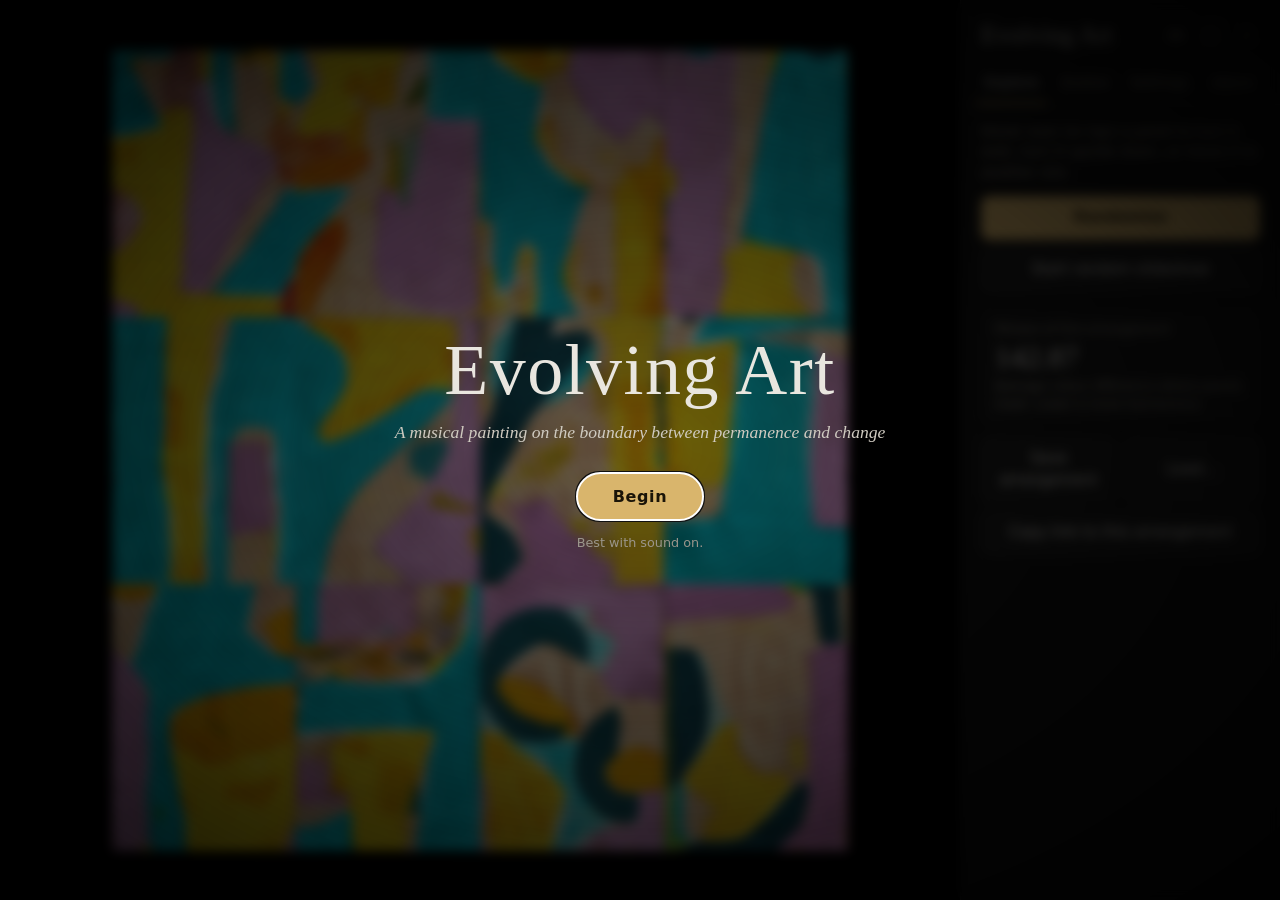
==== index.html @ 99d803be "rebuilt for standard html" ====
<!DOCTYPE html>
<html lang="en">
<head>
  <meta charset="utf-8">
  <meta name="viewport" content="width=device-width, initial-scale=1">
  <title>Evolving Art</title>
  <meta name="description" content="An evolving musical painting on the boundary between permanence and change — twelve double-sided panels, rearranged endlessly by chance and by evolution.">
  <link rel="stylesheet" href="css/style.css">
  <script type="module" src="js/app.js"></script>
</head>
<body>
  <main id="stage" aria-label="Artwork">
    <div id="grid" role="grid" aria-label="Twelve painted panels in a three by four grid"></div>
    <p id="loading" hidden>Loading panels…</p>
  </main>

  <button id="show-ui" class="ghost-button" title="Show controls (Esc)" aria-label="Show controls" hidden>
    <svg viewBox="0 0 24 24" aria-hidden="true"><path d="M4 7h16M4 12h16M4 17h16"/></svg>
  </button>

  <aside id="panel" aria-label="Controls">
    <header class="panel-header">
      <h1>Evolving Art</h1>
      <div class="header-actions">
        <button id="sound-toggle" class="icon-button" aria-pressed="true" title="Sound on/off (M)">
          <svg class="icon-on" viewBox="0 0 24 24" aria-hidden="true"><path d="M4 10v4h4l5 4V6L8 10H4z"/><path d="M16 9a4 4 0 0 1 0 6M18.5 6.5a7.5 7.5 0 0 1 0 11"/></svg>
          <svg class="icon-off" viewBox="0 0 24 24" aria-hidden="true"><path d="M4 10v4h4l5 4V6L8 10H4z"/><path d="M16 9.5l5 5M21 9.5l-5 5"/></svg>
        </button>
        <button id="fullscreen" class="icon-button" title="Full screen (F)" aria-label="Full screen">
          <svg viewBox="0 0 24 24" aria-hidden="true"><path d="M4 9V4h5M20 9V4h-5M4 15v5h5M20 15v5h-5"/></svg>
        </button>
        <button id="hide-ui" class="icon-button" title="Hide controls (H) — press Esc to bring them back" aria-label="Hide controls">
          <svg viewBox="0 0 24 24" aria-hidden="true"><path d="M9 6l6 6-6 6"/></svg>
        </button>
      </div>
    </header>

    <nav class="tabs" role="tablist">
      <button role="tab" aria-selected="true" aria-controls="tab-explore" id="t-explore">Explore</button>
      <button role="tab" aria-selected="false" aria-controls="tab-evolve" id="t-evolve">Evolve</button>
      <button role="tab" aria-selected="false" aria-controls="tab-settings" id="t-settings">Settings</button>
      <button role="tab" aria-selected="false" aria-controls="tab-about" id="t-about">About</button>
    </nav>

    <section id="tab-explore" role="tabpanel" aria-labelledby="t-explore">
      <p class="hint">Hover over (or tap) a panel to turn it over, turn it upside down, or move it to another slot.</p>
      <div class="button-stack">
        <button id="randomise" class="primary">Randomise</button>
        <button id="slideshow" aria-pressed="false">Start random slideshow</button>
      </div>
      <div class="readout">
        <span class="label">Fitness of this arrangement</span>
        <span id="current-fitness" class="value">–</span>
        <span class="note">Average colour difference where panels meet. Lower is more harmonious.</span>
      </div>
      <div class="button-row">
        <button id="save-grid">Save arrangement</button>
        <button id="load-grid">Load…</button>
      </div>
      <button id="copy-link" class="wide">Copy link to this arrangement</button>
      <p id="explore-status" class="status" role="status"></p>
    </section>

    <section id="tab-evolve" role="tabpanel" aria-labelledby="t-evolve" hidden>
      <p class="hint">A genetic algorithm breeds arrangements, keeping those whose panels meet most harmoniously. The best arrangement so far is shown as it evolves.</p>
      <div class="button-stack">
        <button id="evolve" class="primary">Start evolution</button>
        <button id="reset-evolve" hidden>Reset evolution</button>
      </div>
      <div id="evolve-progress" class="progress" hidden>
        <div class="progress-bar"><div id="progress-fill"></div></div>
        <dl class="stats">
          <dt>Generation</dt><dd id="generation">0</dd>
          <dt>Best fitness</dt><dd id="best-fitness">–</dd>
          <dt>First generation</dt><dd id="start-fitness">–</dd>
        </dl>
      </div>
      <label class="field">
        <span>Pace</span>
        <select id="pace">
          <option value="fast">Fast</option>
          <option value="1000">One generation per second</option>
          <option value="slide" selected>Match slide duration</option>
        </select>
      </label>
      <div class="button-row">
        <button id="save-ga" disabled>Save run</button>
        <button id="load-ga">Load run…</button>
      </div>
      <p id="evolve-status" class="status" role="status"></p>
    </section>

    <section id="tab-settings" role="tabpanel" aria-labelledby="t-settings" hidden>
      <h2>General</h2>
      <label class="field">
        <span>Painting set</span>
        <select id="set-choice">
          <option value="1">Roberto 1</option>
          <option value="2">Roberto 2</option>
          <option value="3" selected>Roberto 3 (with music)</option>
          <option value="4">Roberto 4</option>
        </select>
      </label>
      <h2>Slideshow</h2>
      <label class="field">
        <span>Slide duration</span>
        <select id="slide-duration">
          <option value="1">1 second</option>
          <option value="2">2 seconds</option>
          <option value="3">3 seconds</option>
          <option value="4">4 seconds</option>
          <option value="5">5 seconds</option>
          <option value="6" selected>6 seconds</option>
          <option value="9.6">9.6 seconds</option>
        </select>
      </label>
      <h2>Evolution</h2>
      <label class="field">
        <span>Fitness type</span>
        <select id="fitness-type">
          <option value="0">Average colour of whole panels</option>
          <option value="1" selected>Matching edge pixels</option>
        </select>
      </label>
      <label class="field" id="edge-thickness-field">
        <span>Edge thickness (px)</span>
        <input id="edge-thickness" type="number" min="1" max="50" step="1" value="1">
      </label>
      <label class="field">
        <span>Max generations</span>
        <input id="max-generations" type="number" min="1" max="100000" step="1" value="100">
      </label>
      <label class="field">
        <span>Population size</span>
        <input id="population-size" type="number" min="4" max="1000" step="2" value="40">
      </label>
      <label class="field">
        <span>Mutation rate</span>
        <input id="mutation-rate" type="number" min="0" max="1" step="0.01" value="0.05">
      </label>
      <label class="field">
        <span>Crossover rate</span>
        <input id="crossover-rate" type="number" min="0" max="1" step="0.05" value="0.7">
      </label>
      <button id="defaults" class="wide">Restore default settings</button>
    </section>

    <section id="tab-about" role="tabpanel" aria-labelledby="t-about" hidden>
      <h2>An evolving musical painting</h2>
      <p>Works of art are usually fixed in time by the artist. Here the artwork is a landscape of possibilities: twelve double-sided panels that can be turned over, turned upside down and rearranged into a vast number of compositions. Each visit is a different journey through it.</p>
      <p>Journeys can be random, or evolutionary: a genetic algorithm searches for arrangements where colour and pattern flow across the edges between panels.</p>
      <h2>Credits</h2>
      <dl class="credits">
        <dt>Panels</dt><dd>Roberto Bono</dd>
        <dt>Music</dt><dd>Andrea Alberti and Bob Salmieri</dd>
        <dt>Concept and algorithms</dt><dd>Yiannis Papadopoulos, David Parker, Martin Walker and Emma-Jane Alexander</dd>
        <dt></dt><dd>Department of Computer Science, University of Hull</dd>
      </dl>
      <h2>Keyboard</h2>
      <dl class="keys">
        <dt><kbd>R</kbd></dt><dd>Randomise</dd>
        <dt><kbd>S</kbd></dt><dd>Start / stop slideshow</dd>
        <dt><kbd>E</kbd></dt><dd>Start / pause evolution</dd>
        <dt><kbd>M</kbd></dt><dd>Sound on / off</dd>
        <dt><kbd>F</kbd></dt><dd>Full screen</dd>
        <dt><kbd>H</kbd></dt><dd>Hide controls</dd>
        <dt><kbd>Esc</kbd></dt><dd>Show controls / cancel a move</dd>
      </dl>
    </section>
  </aside>

  <div id="intro" role="dialog" aria-modal="true" aria-labelledby="intro-title">
    <div class="intro-inner">
      <h1 id="intro-title">Evolving Art</h1>
      <p class="tagline">A musical painting on the boundary between permanence and change</p>
      <button id="begin" class="primary">Begin</button>
      <p class="small">Best with sound on.</p>
    </div>
  </div>

  <input id="file-input" type="file" accept=".json,.xml,application/json,text/xml" hidden>
</body>
</html>
---- css/style.css ----
:root {
  --bg: #000;
  --panel-bg: #121212;
  --panel-line: #2a2a2a;
  --text: #e9e6df;
  --muted: #9a958b;
  --accent: #d9b56c;
  --accent-ink: #1a1408;
  --panel-width: 320px;
  --cw: 175px;          /* cell width, set from JS */
  --ch: 224px;          /* cell height, set from JS */
  --move: 700ms;
  --serif: "Iowan Old Style", "Palatino Linotype", Palatino, "Book Antiqua", Georgia, serif;
  --sans: system-ui, -apple-system, "Segoe UI", Roboto, "Helvetica Neue", Arial, sans-serif;
  color-scheme: dark;
}

* { box-sizing: border-box; }
html, body { height: 100%; margin: 0; }
body {
  background: var(--bg);
  color: var(--text);
  font: 15px/1.45 var(--sans);
  overflow: hidden;
}
body.ui-hidden.idle { cursor: none; }

button, select, input { font: inherit; color: inherit; }
svg { width: 20px; height: 20px; fill: none; stroke: currentColor; stroke-width: 1.8; stroke-linecap: round; stroke-linejoin: round; }

/* ---------- Stage & grid ---------- */
#stage {
  position: fixed;
  inset: 0 var(--panel-width) 0 0;
  display: grid;
  place-items: center;
  transition: inset 400ms ease;
}
body.ui-hidden #stage { inset: 0; }

#grid {
  position: relative;
  width: calc(var(--cw) * 4);
  height: calc(var(--ch) * 3);
}
#loading { position: absolute; color: var(--muted); font-family: var(--serif); font-style: italic; }

.piece {
  position: absolute;
  top: 0; left: 0;
  width: var(--cw);
  height: var(--ch);
  transform: translate(calc(var(--col) * 100%), calc(var(--row) * 100%));
  transition: transform var(--move) cubic-bezier(.45, .05, .25, 1);
  perspective: calc(var(--ch) * 5);
  -webkit-tap-highlight-color: transparent;
}
.piece.lifted { z-index: 2; }

.card {
  position: absolute;
  inset: 0;
  transform-style: preserve-3d;
  transition: transform var(--move) cubic-bezier(.45, .05, .25, 1), opacity 200ms;
}
.card.snap { transition: none; }
.face {
  position: absolute;
  inset: 0;
  width: 100%;
  height: 100%;
  display: block;
  backface-visibility: hidden;
  -webkit-backface-visibility: hidden;
  user-select: none;
  -webkit-user-drag: none;
}
.face.back { transform: rotateY(180deg); }

/* Per-panel controls (manual mode only) */
.controls {
  position: absolute;
  inset: 0;
  display: flex;
  align-items: center;
  justify-content: center;
  gap: clamp(2px, calc(var(--cw) * .03), 6px);
  opacity: 0;
  pointer-events: none;
  transition: opacity 150ms;
}
.controls button {
  --b: clamp(28px, calc(var(--cw) * .26), 44px);
  width: var(--b); height: var(--b);
  display: grid; place-items: center;
  border: 0; border-radius: 50%;
  background: rgba(10, 10, 10, .78);
  color: var(--text);
  cursor: pointer;
  transition: transform 120ms, background 120ms;
}
.controls button:hover, .controls button:focus-visible { transform: scale(1.08); background: rgba(0, 0, 0, .92); outline: none; }
.controls .move { position: absolute; top: 6px; right: 6px; --b: clamp(24px, calc(var(--cw) * .2), 36px); }
.controls button svg { width: 60%; height: 60%; }

body.manual .piece:focus-within .controls,
body.manual .piece.active .controls { opacity: 1; pointer-events: auto; }
body.manual .piece:focus-within .card,
body.manual .piece.active .card { opacity: .55; }
@media (hover: hover) {
  body.manual .piece:hover .controls { opacity: 1; pointer-events: auto; }
  body.manual .piece:hover .card { opacity: .55; }
}

/* Moving a panel: the chosen panel is outlined, others become targets */
body.moving .piece .controls > :not(.move) { display: none; }
body.moving .piece.move-from .controls { opacity: 1; pointer-events: auto; }
body.moving .piece.move-from .controls .move { position: static; --b: clamp(34px, calc(var(--cw) * .3), 52px); background: var(--accent); color: var(--accent-ink); }
body.moving .piece.move-from::after,
body.moving .piece:not(.move-from):hover::after {
  content: ""; position: absolute; inset: 0; pointer-events: none;
  box-shadow: inset 0 0 0 3px var(--accent);
}
body.moving .piece:not(.move-from) { cursor: copy; }
body.moving .piece:not(.move-from) .controls { opacity: 0 !important; pointer-events: none !important; }
body.moving .piece:not(.move-from) .card { opacity: 1 !important; }

/* ---------- Side panel ---------- */
#panel {
  position: fixed;
  top: 0; right: 0; bottom: 0;
  width: var(--panel-width);
  background: var(--panel-bg);
  border-left: 1px solid var(--panel-line);
  display: flex;
  flex-direction: column;
  overflow-y: auto;
  transition: transform 400ms ease;
}
body.ui-hidden #panel { transform: translateX(100%); }

.panel-header {
  display: flex; align-items: center; justify-content: space-between;
  padding: 18px 16px 10px 20px;
}
.panel-header h1 { margin: 0; font: 400 1.55rem/1.1 var(--serif); letter-spacing: .01em; }
.header-actions { display: flex; gap: 2px; }
.icon-button, .ghost-button {
  width: 34px; height: 34px; display: grid; place-items: center;
  border: 0; border-radius: 8px; background: transparent; color: var(--muted); cursor: pointer;
}
.icon-button:hover, .icon-button:focus-visible { color: var(--text); background: #1f1f1f; outline: none; }
#sound-toggle .icon-off { display: none; }
#sound-toggle[aria-pressed="false"] .icon-on { display: none; }
#sound-toggle[aria-pressed="false"] .icon-off { display: block; }

.ghost-button {
  position: fixed; top: 14px; right: 14px; z-index: 5;
  background: rgba(20, 20, 20, .7); color: var(--text);
  opacity: 0; transition: opacity 300ms;
}
body.ui-hidden:not(.idle) .ghost-button { opacity: .8; }
.ghost-button:hover { opacity: 1 !important; }

.tabs {
  display: flex; gap: 4px; padding: 0 12px 0 16px;
  border-bottom: 1px solid var(--panel-line);
}
.tabs button {
  flex: 1; padding: 10px 2px 9px; border: 0; background: none; cursor: pointer;
  color: var(--muted); border-bottom: 2px solid transparent; font-size: .9rem;
}
.tabs button[aria-selected="true"] { color: var(--text); border-bottom-color: var(--accent); }
.tabs button:hover { color: var(--text); }

[role="tabpanel"] { padding: 16px 20px 28px; }
[role="tabpanel"] h2 {
  margin: 18px 0 8px; font: 600 .72rem/1 var(--sans);
  letter-spacing: .12em; text-transform: uppercase; color: var(--muted);
}
[role="tabpanel"] h2:first-child { margin-top: 2px; }
#tab-about h2:first-child { font: 400 1.15rem/1.3 var(--serif); letter-spacing: 0; text-transform: none; color: var(--text); }
.hint { margin: 0 0 14px; color: var(--muted); font-size: .88rem; }

.button-stack { display: grid; gap: 8px; margin-bottom: 16px; }
.button-row { display: grid; grid-template-columns: 1fr 1fr; gap: 8px; margin: 12px 0 8px; }
[role="tabpanel"] button:not(.icon-button) {
  padding: 10px 12px; border-radius: 8px; cursor: pointer;
  border: 1px solid #3a3a3a; background: #1b1b1b;
  transition: background 120ms, border-color 120ms;
}
[role="tabpanel"] button:not(.icon-button):hover { background: #242424; border-color: #4a4a4a; }
[role="tabpanel"] button:disabled { opacity: .45; cursor: default; }
[role="tabpanel"] button.primary { background: var(--accent); border-color: var(--accent); color: var(--accent-ink); font-weight: 600; }
[role="tabpanel"] button.primary:hover { background: #e6c47e; }
[role="tabpanel"] button[aria-pressed="true"] { border-color: var(--accent); color: var(--accent); }
button.wide { width: 100%; }

.readout {
  display: grid; gap: 2px; padding: 12px 14px; margin: 4px 0;
  background: #181818; border-radius: 10px;
}
.readout .label { font-size: .8rem; color: var(--muted); }
.readout .value { font: 400 1.9rem/1.15 var(--serif); font-variant-numeric: tabular-nums; }
.readout .note { font-size: .78rem; color: var(--muted); }

.status { min-height: 1.3em; margin: 10px 0 0; font-size: .85rem; color: var(--accent); }

.field { display: grid; grid-template-columns: 1fr 9.5rem; align-items: center; gap: 10px; margin: 8px 0; font-size: .9rem; }
.field select, .field input {
  width: 100%; padding: 7px 8px; border-radius: 7px;
  background: #1b1b1b; border: 1px solid #3a3a3a;
}
.field input:invalid { border-color: #b5524a; }
#tab-settings .wide { margin-top: 18px; }

.progress { margin: 4px 0 14px; }
.progress-bar { height: 6px; background: #262626; border-radius: 3px; overflow: hidden; }
#progress-fill { height: 100%; width: 0; background: var(--accent); transition: width 300ms; }
.stats { display: grid; grid-template-columns: auto 1fr; gap: 4px 12px; margin: 12px 0 0; font-size: .9rem; }
.stats dt { color: var(--muted); }
.stats dd { margin: 0; text-align: right; font-variant-numeric: tabular-nums; }

.credits, .keys { display: grid; grid-template-columns: auto 1fr; gap: 6px 14px; margin: 0; font-size: .88rem; }
.credits dt, .keys dt { color: var(--muted); }
.credits dd, .keys dd { margin: 0; }
kbd { display: inline-block; min-width: 1.6em; padding: 1px 5px; border: 1px solid #444; border-radius: 4px; font: .8rem var(--sans); text-align: center; }
#tab-about p { font-size: .9rem; color: #cfcac0; }

/* ---------- Intro ---------- */
#intro {
  position: fixed; inset: 0; z-index: 10;
  display: grid; place-items: center;
  background: radial-gradient(ellipse at center, rgba(0,0,0,.55), rgba(0,0,0,.92));
  backdrop-filter: blur(6px);
  transition: opacity 600ms;
}
#intro.gone { opacity: 0; pointer-events: none; }
.intro-inner { text-align: center; padding: 24px; }
.intro-inner h1 { margin: 0; font: 400 clamp(2.4rem, 7vw, 4.5rem)/1 var(--serif); letter-spacing: .02em; }
.tagline { margin: 14px auto 28px; max-width: 30em; color: #cfcac0; font: italic 1.1rem/1.4 var(--serif); }
#begin {
  padding: 12px 36px; border-radius: 999px; border: 0; cursor: pointer;
  background: var(--accent); color: var(--accent-ink); font-weight: 600; font-size: 1rem; letter-spacing: .04em;
}
#begin:hover { background: #e6c47e; }
#begin:disabled { opacity: .5; cursor: progress; }
.small { margin-top: 14px; font-size: .8rem; color: var(--muted); }

/* ---------- Small screens: controls become a bottom sheet ---------- */
@media (max-width: 760px) {
  :root { --panel-width: 0px; }
  #stage { inset: 0 0 auto 0; height: 58vh; }
  body.ui-hidden #stage { height: 100%; }
  #panel {
    top: auto; left: 0; width: auto; height: 42vh;
    border-left: 0; border-top: 1px solid var(--panel-line);
  }
  body.ui-hidden #panel { transform: translateY(100%); }
}

@media (prefers-reduced-motion: reduce) {
  :root { --move: 1ms; }
}
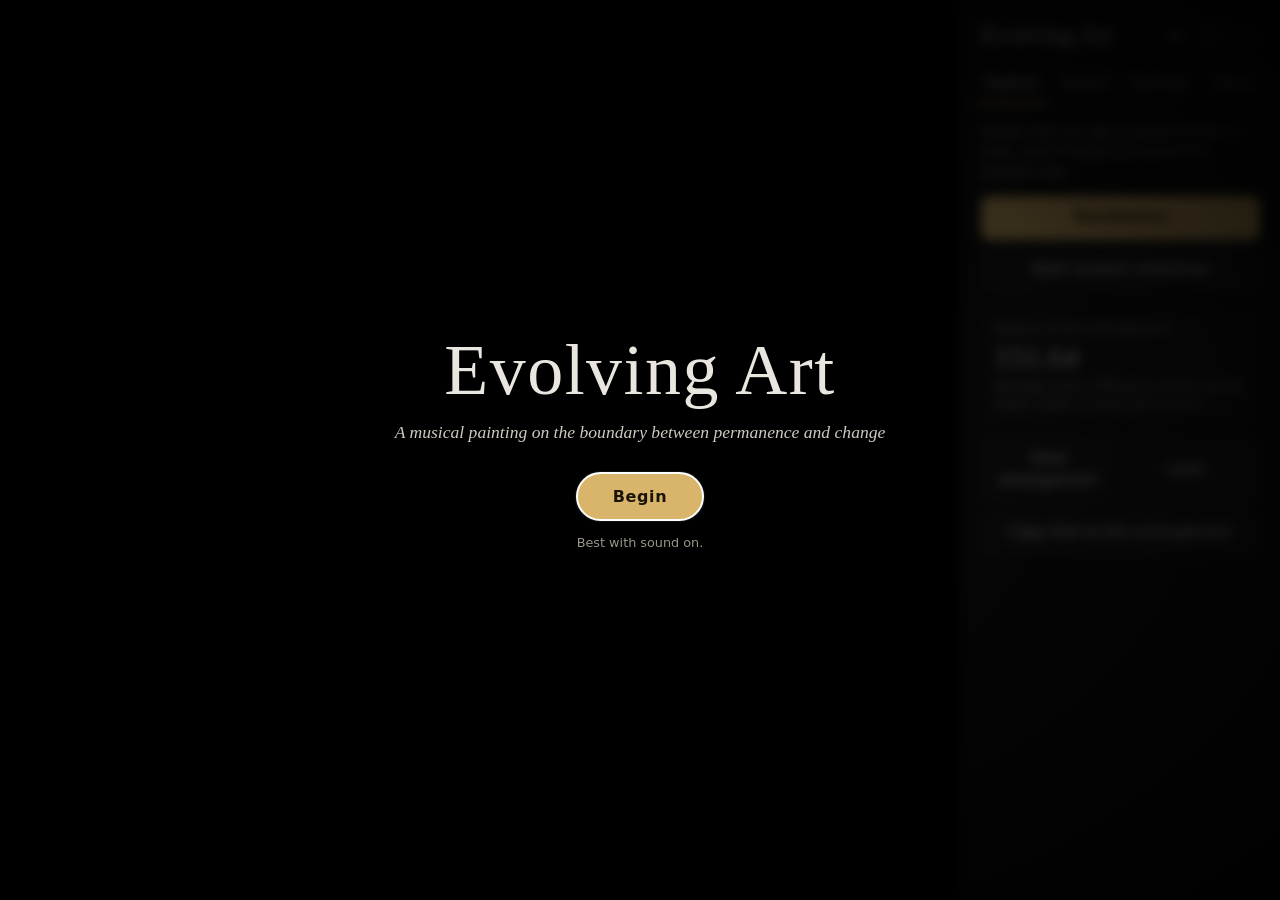
==== commit d141e1b4: "updated to include square painting versions" ====
--- a/index.html
+++ b/index.html
@@ -5,6 +5,7 @@
   <meta name="viewport" content="width=device-width, initial-scale=1">
   <title>Evolving Art</title>
   <meta name="description" content="An evolving musical painting on the boundary between permanence and change — twelve double-sided panels, rearranged endlessly by chance and by evolution.">
+  <link rel="icon" href="data:image/svg+xml,%3Csvg xmlns=%22http://www.w3.org/2000/svg%22 viewBox=%220 0 4 3%22%3E%3Crect width=%222%22 height=%221.5%22 fill=%22%23d9b56c%22/%3E%3Crect x=%222%22 width=%222%22 height=%221.5%22 fill=%22%2340c8c0%22/%3E%3Crect y=%221.5%22 width=%222%22 height=%221.5%22 fill=%22%23e8669a%22/%3E%3Crect x=%222%22 y=%221.5%22 width=%222%22 height=%221.5%22 fill=%22%23f2e15b%22/%3E%3C/svg%3E">
   <link rel="stylesheet" href="css/style.css">
   <script type="module" src="js/app.js"></script>
 </head>
@@ -43,7 +44,7 @@
     </nav>
 
     <section id="tab-explore" role="tabpanel" aria-labelledby="t-explore">
-      <p class="hint">Hover over (or tap) a panel to turn it over, turn it upside down, or move it to another slot.</p>
+      <p class="hint">Hover over (or tap) a panel to turn it over, turn it round, or move it to another slot.</p>
       <div class="button-stack">
         <button id="randomise" class="primary">Randomise</button>
         <button id="slideshow" aria-pressed="false">Start random slideshow</button>
@@ -92,15 +93,15 @@
 
     <section id="tab-settings" role="tabpanel" aria-labelledby="t-settings" hidden>
       <h2>General</h2>
+      <label class="field stacked">
+        <span>Painting set</span>
+        <select id="set-choice"></select>
+      </label>
       <label class="field">
-        <span>Painting set</span>
-        <select id="set-choice">
-          <option value="1">Roberto 1</option>
-          <option value="2">Roberto 2</option>
-          <option value="3" selected>Roberto 3 (with music)</option>
-          <option value="4">Roberto 4</option>
-        </select>
+        <span>Pieces per panel</span>
+        <select id="multiplier"></select>
       </label>
+      <p class="hint small-hint">Cut each panel into a grid of smaller pieces. Square pieces can be turned a quarter turn at a time; rectangular ones only upside down.</p>
       <h2>Slideshow</h2>
       <label class="field">
         <span>Slide duration</span>
@@ -147,7 +148,7 @@
 
     <section id="tab-about" role="tabpanel" aria-labelledby="t-about" hidden>
       <h2>An evolving musical painting</h2>
-      <p>Works of art are usually fixed in time by the artist. Here the artwork is a landscape of possibilities: twelve double-sided panels that can be turned over, turned upside down and rearranged into a vast number of compositions. Each visit is a different journey through it.</p>
+      <p>Works of art are usually fixed in time by the artist. Here the artwork is a landscape of possibilities: twelve double-sided panels, rectangular or square, that can be turned over, turned round and rearranged into a vast number of compositions. Each visit is a different journey through it.</p>
       <p>Journeys can be random, or evolutionary: a genetic algorithm searches for arrangements where colour and pattern flow across the edges between panels.</p>
       <h2>Credits</h2>
       <dl class="credits">
--- a/css/style.css
+++ b/css/style.css
@@ -40,8 +40,8 @@
 
 #grid {
   position: relative;
-  width: calc(var(--cw) * 4);
-  height: calc(var(--ch) * 3);
+  width: calc(var(--cw) * var(--cols, 4));
+  height: calc(var(--ch) * var(--rows, 3));
 }
 #loading { position: absolute; color: var(--muted); font-family: var(--serif); font-style: italic; }
 
@@ -67,15 +67,20 @@
 .face {
   position: absolute;
   inset: 0;
-  width: 100%;
-  height: 100%;
   display: block;
   backface-visibility: hidden;
   -webkit-backface-visibility: hidden;
   user-select: none;
   -webkit-user-drag: none;
 }
+.face { background-repeat: no-repeat; }
+/* Pieces cut from one panel: overlap by a hair so sub-pixel edges don't show the black background. */
+#grid.split .face { inset: -0.6px; }
 .face.back { transform: rotateY(180deg); }
+.piece.has-controls { z-index: 3; }
+.piece:focus-visible { outline: 2px solid var(--accent); outline-offset: -2px; z-index: 3; }
+body.many-pieces { --move: 500ms; }
+.small-hint { font-size: .8rem; margin: -2px 0 6px; }
 
 /* Per-panel controls (manual mode only) */
 .controls {
@@ -206,7 +211,8 @@
 
 .status { min-height: 1.3em; margin: 10px 0 0; font-size: .85rem; color: var(--accent); }
 
-.field { display: grid; grid-template-columns: 1fr 9.5rem; align-items: center; gap: 10px; margin: 8px 0; font-size: .9rem; }
+.field { display: grid; grid-template-columns: 1fr 11.5rem; align-items: center; gap: 10px; margin: 8px 0; font-size: .9rem; }
+.field.stacked { grid-template-columns: 1fr; gap: 6px; }
 .field select, .field input {
   width: 100%; padding: 7px 8px; border-radius: 7px;
   background: #1b1b1b; border: 1px solid #3a3a3a;
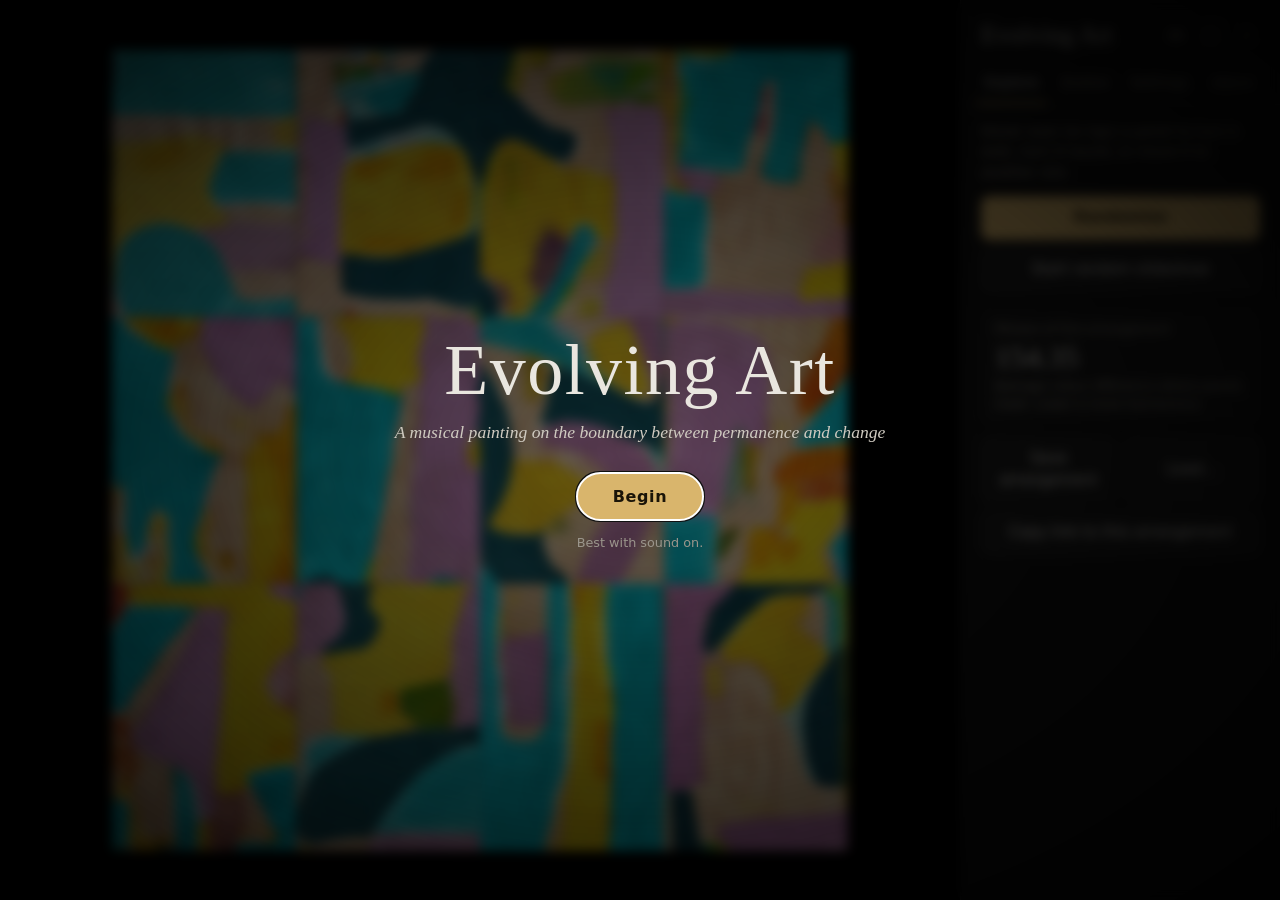
==== commit 7632e926: "fixed missing files" ====
--- a/index.html
+++ b/index.html
@@ -97,11 +97,6 @@
         <span>Painting set</span>
         <select id="set-choice"></select>
       </label>
-      <label class="field">
-        <span>Pieces per panel</span>
-        <select id="multiplier"></select>
-      </label>
-      <p class="hint small-hint">Cut each panel into a grid of smaller pieces. Square pieces can be turned a quarter turn at a time; rectangular ones only upside down.</p>
       <h2>Slideshow</h2>
       <label class="field">
         <span>Slide duration</span>
--- a/css/style.css
+++ b/css/style.css
@@ -73,14 +73,11 @@
   user-select: none;
   -webkit-user-drag: none;
 }
-.face { background-repeat: no-repeat; }
-/* Pieces cut from one panel: overlap by a hair so sub-pixel edges don't show the black background. */
-#grid.split .face { inset: -0.6px; }
+.face { background-repeat: no-repeat; background-size: 100% 100%; }
 .face.back { transform: rotateY(180deg); }
 .piece.has-controls { z-index: 3; }
 .piece:focus-visible { outline: 2px solid var(--accent); outline-offset: -2px; z-index: 3; }
-body.many-pieces { --move: 500ms; }
-.small-hint { font-size: .8rem; margin: -2px 0 6px; }
+
 
 /* Per-panel controls (manual mode only) */
 .controls {
